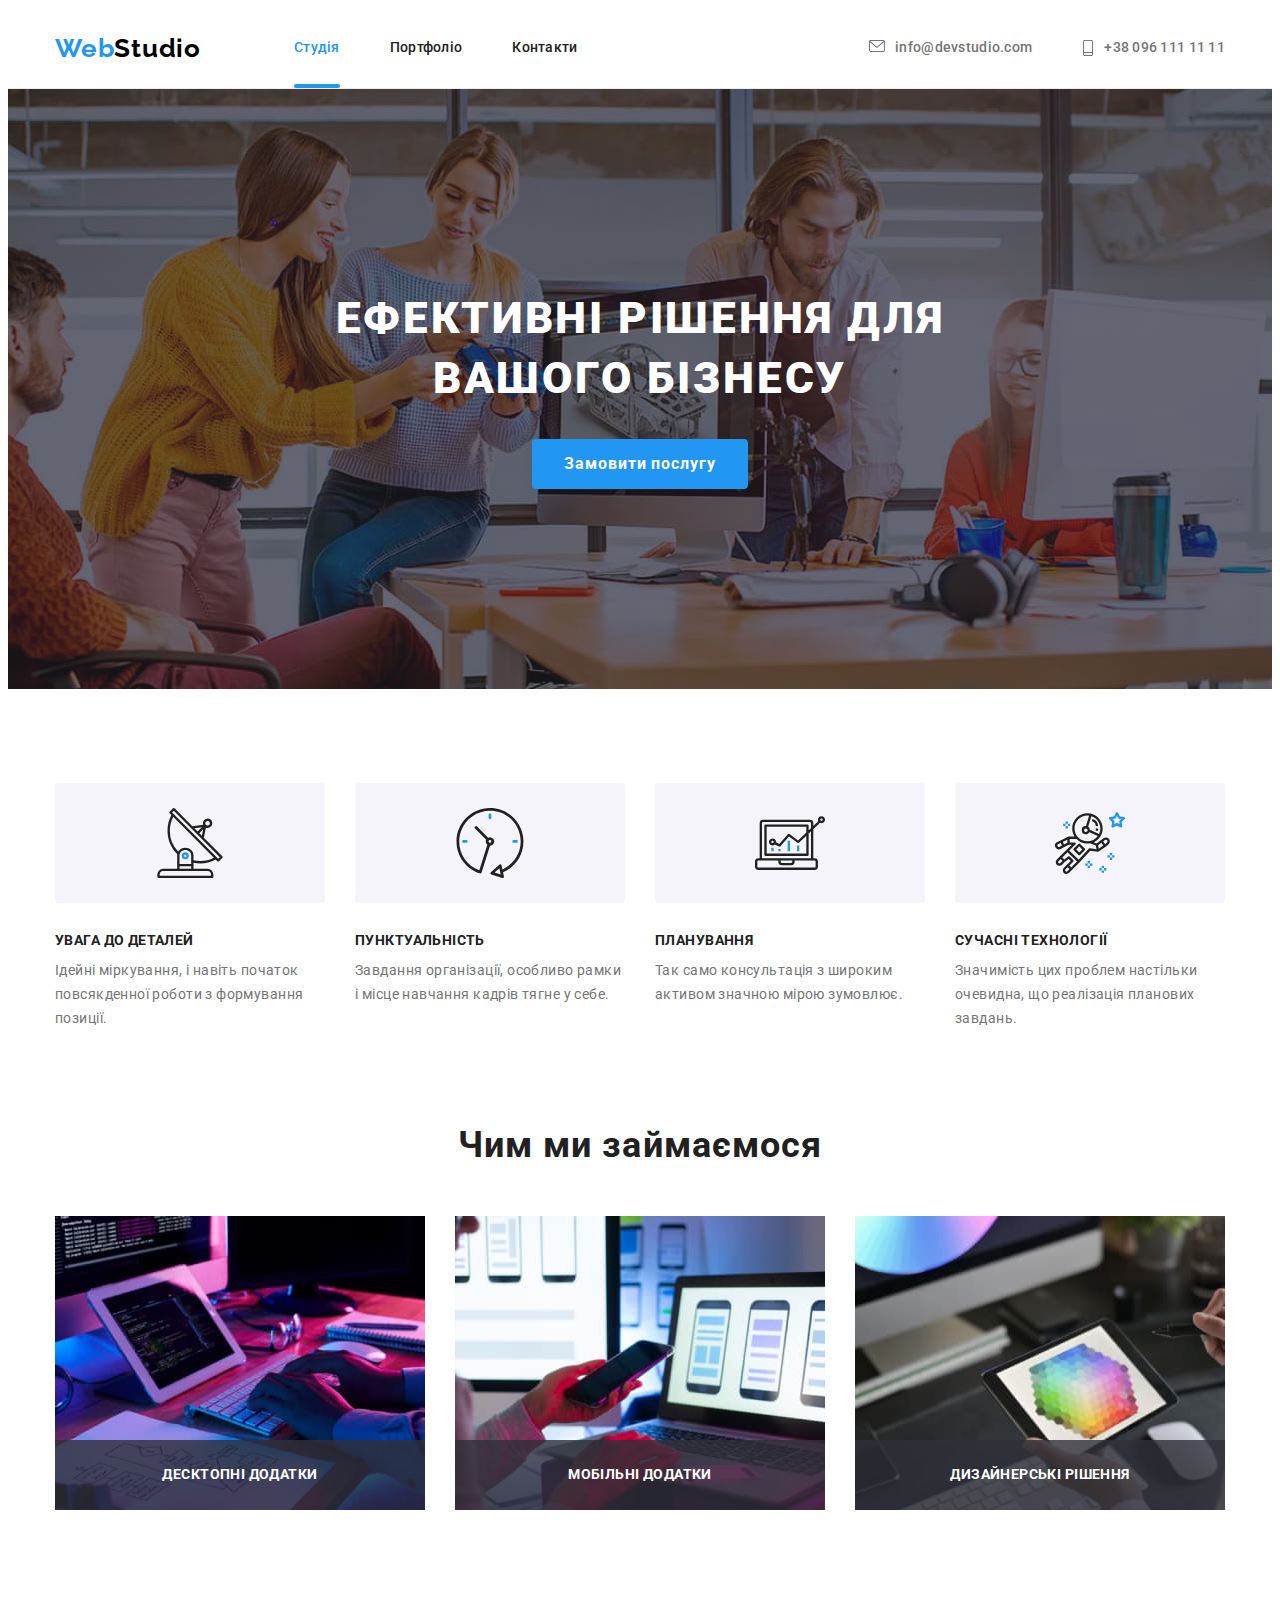
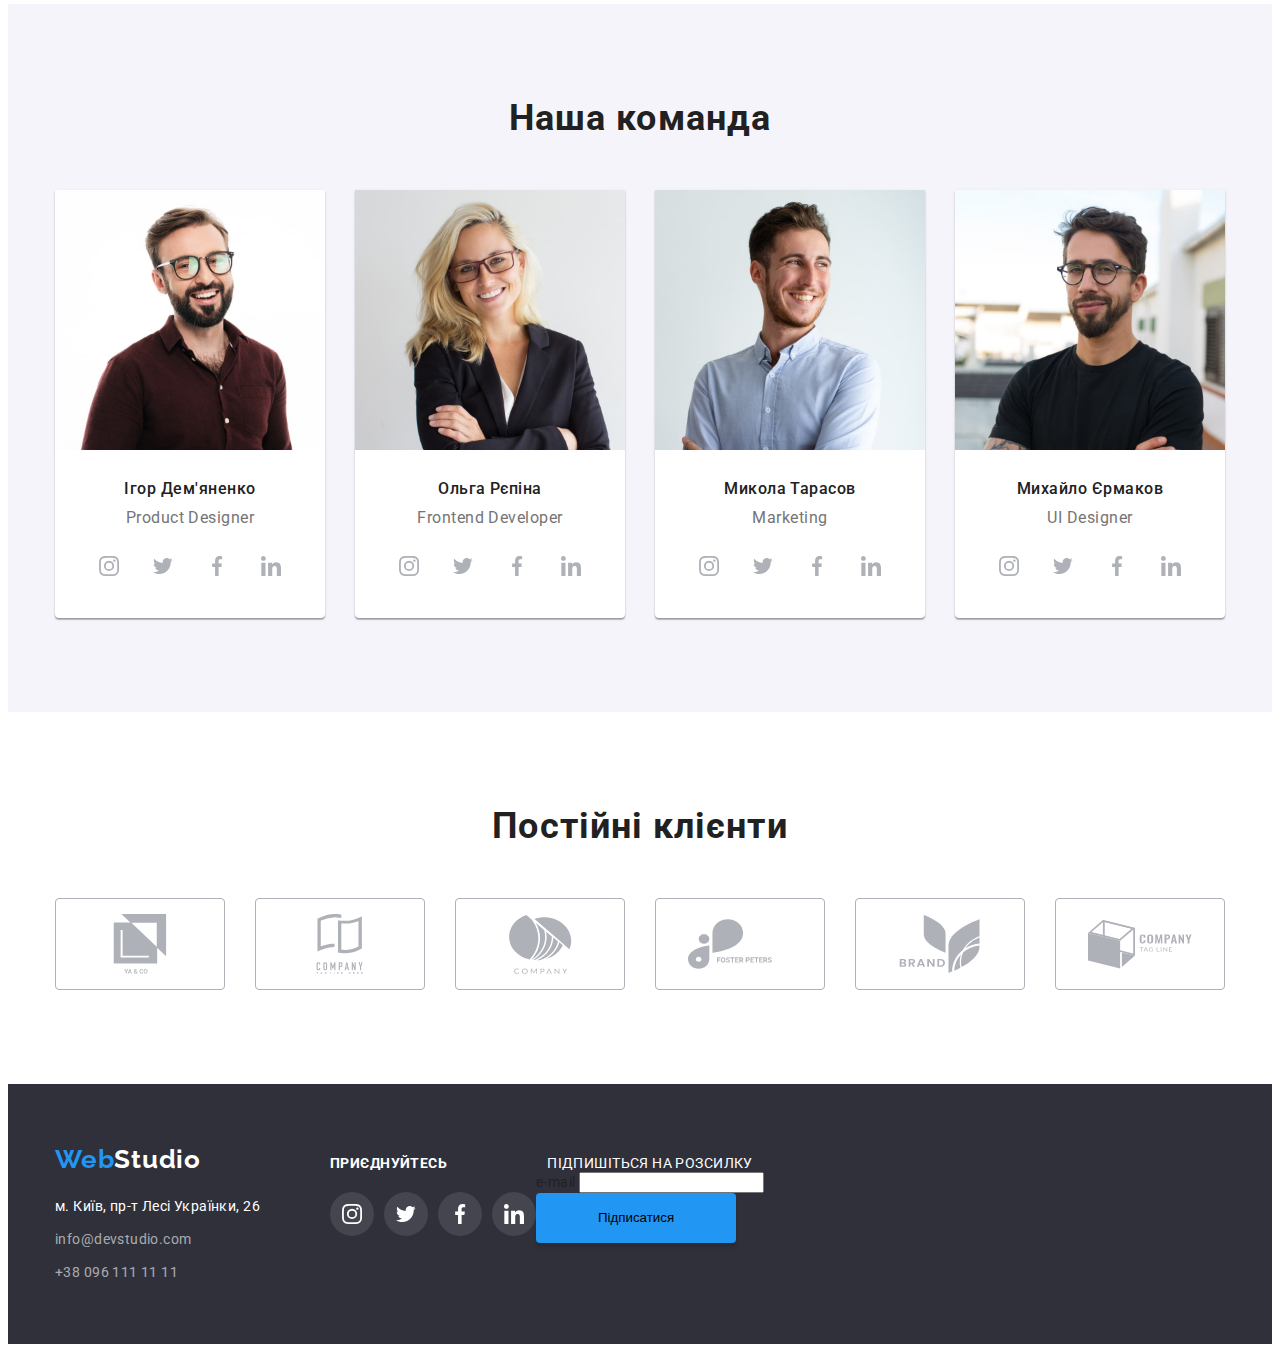
==== index.html @ 11699849 "hmw6" ====
<!DOCTYPE html>
<html lang="en">
  <head>
    <meta charset="UTF-8" />
    <meta http-equiv="X-UA-Compatible" content="IE=edge" />
    <meta name="viewport" content="width=device-width, initial-scale=1.0" />
    <link rel="preconnect" href="https://fonts.googleapis.com" />
    <link rel="preconnect" href="https://fonts.gstatic.com" crossorigin />
    <link
      href="https://fonts.googleapis.com/css2?family=Montserrat:wght@400;700&family=Raleway:wght@700&family=Roboto:wght@400;500;700;900&display=swap"
      rel="stylesheet"
    />
    <link
      rel="stylesheet"
      href="https://cdnjs.cloudflare.com/ajax/libs/modern-normalize/1.1.0/modern-normalize.min.css"
      integrity="sha512-wpPYUAdjBVSE4KJnH1VR1HeZfpl1ub8YT/NKx4PuQ5NmX2tKuGu6U/JRp5y+Y8XG2tV+wKQpNHVUX03MfMFn9Q=="
      crossorigin="anonymous"
      referrerpolicy="no-referrer"
    />
    <link rel="stylesheet" href="./css/styles.css" />
    <title>Document</title>
  </head>
  <body>
<section>
    <header class="title">
      <div class="container main-link">
        <a class="Studio-header link-decoration" href="index.html"
          ><span class="Web-header">Web</span>Studio</a
        >
        <nav class="navigation">
          <ul class="navigation-header list">
            <li class="navigation-item">
              <a href="./index.html" class="navigation-header-link link-decoration current"
                >Студія</a
              >
            </li>
            <li class="navigation-item">
              <a href="./portfolio.html" class="navigation-header-link link-decoration"
                >Портфоліо</a
              >
            </li>
            <li class="navigation-item">
              <a href="./index.html" class="navigation-header-link link-decoration">Контакти</a>
            </li>
          </ul>
        </nav>
         <ul class="contact list">
            <li class="navigation-item">
              <a class="contact-mail link-decoration" href="mailto:info@devstudio.com">
                <svg class="header-icon-letter" width="16px" height="12px">
                <use href="./images/symbol-defs.svg#icon-letterhover"></use>
              </svg>info@devstudio.com</a>
            </li>
            <li class="navigation-item">
              <a class="contact-tel link-decoration" href="tel:+380961111111">
                <svg class="header-icon-phone" width="12px" height="16px"> 
                <use href="./images/symbol-defs.svg#icon-phone"></use></svg>+38 096 111 11 11</a>
            </li>
          </ul>
      </div>
      </section>
    </header>
    <main>
      <section class="title-slogan">
        <div class="container">
          <h1 class="slogan-name">Ефективні рішення для вашого бізнесу</h1>
          <button data-modal-open class="button-order" type="button">Замовити послугу</button>
         <div class="backdrop is-hidden" data-modal>
        <div class="modal">
           <button data-modal-close class="close-modal"><svg class="close" width="30px" height="30px">
                <use href="./images/symbol-defss.svg#icon-close"></use>
        </svg>
        <form class="modal-table">
             <p class="modal-review">Залиште свої дані, ми вам передзвонимо</p>
             <div class="form-div">
            <label for="name" class="label-form">Ім'я
            <input class="input-form" type="text" name="name" id="name"  >
            <svg class="table-icon" width="18px" height="18px">
                <use href="./images/symbol-deffs.svg#icon-name"></use>
            </svg>
            </label>
            </div>
            <div class="form-div">
            <label  for="tel" class="label-form">Телефон
            <input class="input-form" type="tel" name="tel" id="tel">
            <svg class="table-icon" width="18px"  height="18px">
                <use href="./images/symbol-deffs.svg#icon-tel"></use>
            </svg>
            </label>
            </div>
            <div class="form-div">
            <label for="mail" class="label-form">Пошта
            <input  class="input-form" type="email" name="mail" id="mail">
            <svg class="table-icon" width="18px" height="18px">
                <use href="./images/symbol-deffs.svg#icon-mail"></use>
            </svg>
            </label>
            </div>
            <div class="form-div">
            <label  for="comment" class="label-form">Коментар
            <input class="input-form" type="text" name="comment" id="comment" placeholder="Введіть текст">
            </label>
            </div>
            <div class="form-checkbox">
            <label for="" class="label-checkbox">
            <input type="checkbox" class="input-checkbox" name="" value="">
            <svg class="icon-send">
                <use href="./images/symbol-deffs.svg#icon-send"></use>
            </svg>
            Погоджуюся з розсилкою та приймаю Умови договору</label>
        </div>
            <button class="button-send" type="submit">Відправити</button>
        </form>
    </button> 
        </div>
         </div>
        </div>
      </section>
      <section class="soft-skills section">
        <div class="container">
          <h2 class="visually-hidden">Портфоліо</h2>
          <ul class="soft-skills-list list">
            <li class="item">
              <div class="soft-skills-icons"><svg class="icon-skills" width="70px" height="70px">
                  <use href="./images/symbol-defs.svg#icon-sputnik-antena"></use>
                </svg></div>
              <h3 class="soft-skills-item">
                Увага до деталей</h3>
              <p class="soft-skills-discription">
                Ідейні міркування, і навіть початок повсякденної роботи з формування позиції.
              </p>
            </li>
            <li class="item">
              <div class="soft-skills-icons"><svg class="icon-skills" width="70px" height="70px"> 
                <use href="./images/symbol-defs.svg#icon-time"></use>
              </svg></div>
              <h3 class="soft-skills-item">
                Пунктуальність</h3>
              <p class="soft-skills-discription">
                Завдання організації, особливо рамки і місце навчання кадрів тягне у себе.
              </p>
            </li>
            <li class="item">
              <div class="soft-skills-icons"><svg class="icon-skills" width="70px" height="70px">
                <use href="./images/symbol-defs.svg#icon-computer"></use>
              </svg></div>
              <h3 class="soft-skills-item">
                Планування</h3>
              <p class="soft-skills-discription">
                Так само консультація з широким активом значною мірою зумовлює.
              </p>
            </li>
            <li class="item">
              <div class="soft-skills-icons"><svg class="icon-skills" width="70px" height="70px">
                <use href="./images/symbol-defs.svg#icon-astranaut"></use>
              </svg></div>
              <h3 class="soft-skills-item">
                Сучасні Технології</h3>
              <p class="soft-skills-discription">
                Значимість цих проблем настільки очевидна, що реалізація планових завдань.
              </p>
            </li>
          </ul>
        </div>
        </section>
        <section class="whatwedo section additional">
        <div class="container">
          <h2 class="image-job-title">Чим ми займаємося</h2>
          <ul class="image-list list">
            <li class="image-job"> 
                <div class="image-desktop">
              <img width="370" alt="Людина пише код" src="./images/imga.jpg" />
              <p class="desktop-app">Десктопні додатки</p>
              </div>  
            </li>
            <li class="image-job">
              <img width="370" alt="Людина вибирає інтерфейс" src="./images/imgb.jpg" />
              <p class="desktop-app">Мобільні додатки</p>
            </li>
            <li class="image-job">
              <img width="370" alt="Палітра на екрані девайсу" src="./images/imgc.jpg" />
              <p class="desktop-app">Дизайнерські рішення</p>
            </li>
          </ul>
          </div>
        
      </section>
      <section class="image-background section">
        <div class="container">
          <h2 class="image-team">Наша команда</h2>
          <ul class="image-team-list list">
            <li class="image-staff">
              <img width="270" alt="фото Ігор Дем'яненко" src="./images/imgd.jpg" />
              <div class="staff">
              <h3 class="image-team-name">Ігор Дем'яненко</h3>
              <p class="image-team-position">Product Designer</p>
              <ul class="staff-list">
              <li class="staff-item">
              <a href="" class="staff-link">
                <svg class="staff-icon" width="20px" height="20px" >
                <use href="./images/symbol-defs.svg#icon-instagram"></use> 
                </svg>
                </a>
              </li>
              <li class="staff-item">
              <a href="" class="staff-link">
                <svg class="staff-icon" width="20px" height="20px" >
                <use href="./images/symbol-defs.svg#icon-twitter"></use> 
                </svg>
                </a>
              </li>
              <li class="staff-item">
              <a href="" class="staff-link">
                <svg class="staff-icon" width="20px" height="20px" >
                <use href="./images/symbol-defs.svg#icon-facebook"></use> 
                </svg>
                </a>
              </li>
              <li class="staff-item">
              <a href="" class="staff-link">
                <svg class="staff-icon" width="20px" height="20px" >
                <use href="./images/symbol-defs.svg#icon-linkedin"></use> 
                </svg>
                </a>
              </li>
              </ul>
              </div>
            </li>
            <li class="image-staff">
              <img width="270" alt="фото Ольга Рєпіна" src="./images/imge.jpg" />
              <div class="staff">
              <h3 class="image-team-name">Ольга Рєпіна</h3>
              <p class="image-team-position">Frontend Developer</p>
              <ul class="staff-list">
              <li class="staff-item">
              <a href="" class="staff-link">
                <svg class="staff-icon" width="20px" height="20px" >
                <use href="./images/symbol-defs.svg#icon-instagram"></use> 
                </svg>
                </a>
              </li>
              <li class="staff-item">
              <a href="" class="staff-link">
                <svg class="staff-icon" width="20px" height="20px" >
                <use href="./images/symbol-defs.svg#icon-twitter"></use>
                </svg>
                </a>
                <li class="staff-item">
              <a href="" class="staff-link">
                <svg class="staff-icon" width="20px" height="20px" >
                <use href="./images/symbol-defs.svg#icon-facebook"></use> 
                <use href="./"></use>
                </svg>
                </a>
                <li class="staff-item">
              <a href="" class="staff-link">
                <svg class="staff-icon" width="20px" height="20px" >
                <use href="./images/symbol-defs.svg#icon-linkedin"></use>
                </svg>
                </a>
              </div>
            </li>
            <li class="image-staff">
              <img width="270" alt="фото Микола Тарасов" src="images/imgf.jpg" />
              <div class=" staff">
              <h3 class="image-team-name">Микола Тарасов</h3>
              <p class="image-team-position">Marketing</p>
              <ul class="staff-list">
              <li class="staff-item">
              <a href="" class="staff-link">
                <svg class="staff-icon" width="20px" height="20px" >
                <use href="./images/symbol-defs.svg#icon-instagram"></use>
                </svg>
                </a>
              </li>
              <li class="staff-item">
              <a href="" class="staff-link">
                <svg class="staff-icon" width="20px" height="20px" >
                <use href="./images/symbol-defs.svg#icon-twitter"></use>
                </svg>
                </a>
                <li class="staff-item">
              <a href="" class="staff-link">
                <svg class="staff-icon" width="20px" height="20px" >
                <use href="./images/symbol-defs.svg#icon-facebook"></use> 
                </svg>
                </a>
                <li class="staff-item">
              <a href="" class="staff-link">
                <svg class="staff-icon" width="20px" height="20px" >
                <use href="./images/symbol-defs.svg#icon-linkedin"></use> 
                </svg>
                </a>
              </div>
            </li>
            <li class="image-staff">
              <img width="270" alt="фото Михайло Єрмаков" src="images/imgg.jpg" />
              <div class="staff">
              <h3 class="image-team-name">Михайло Єрмаков </h3>
              <p class="image-team-position">UI Designer</p>
              <ul class="staff-list">
              <li class="staff-item">
              <a href="" class="staff-link">
                <svg class="staff-icon" width="20px" height="20px"  >
                <use href="./images/symbol-defs.svg#icon-instagram"></use> 
                </svg>
                </a>
              </li>
              <li class="staff-item">
              <a href="" class="staff-link">
                <svg class="staff-icon" width="20px" height="20px" >
                <use href="./images/symbol-defs.svg#icon-twitter"></use>                 
                </svg>
                </a>
              </li>
              <li class="staff-item">
              <a href="" class="staff-link">
                <svg class="staff-icon" width="20px" height="20px" >
                <use href="./images/symbol-defs.svg#icon-facebook"></use>                
                </svg>
                </a>
              </li>
              <li class="staff-item">
              <a href="" class="staff-link">
                <svg class="staff-icon" width="20px" height="20px" >      
                <use href="./images/symbol-defs.svg#icon-linkedin"></use> 
                </svg>
                </a>
              </li>
              </div>
            </li>
          </ul>
        </div>
        </section>
        <section class="section">
        <div class="container">
          <h2 class="regular-customers">Постійні клієнти</h2>
          <ul class="clients">
            <li class="icon-clients">
              <a href="#" class="icon-ref link-decoration">
             <svg class="icon-client" width="106px" height="60px">
              <use href="./images/symbol-defs.svg#icon-yaco"></use>
             </svg>
             </a>
            </li>
            <li class="icon-clients">
              <a href="#" class="icon-ref link-decoration">
             <svg class="icon-client" width="106px" height="60px">
              <use href="./images/symbol-defs.svg#icon-companytaglinehere"></use>
             </svg>
             </a>
            </li>
            <li class="icon-clients">
             <a href="#" class="icon-ref link-decoration">
              <svg class="icon-client" width="106px" height="60px">
              <use href="./images/symbol-defs.svg#icon-company"></use>
             </svg>
             </a>
            </li>
            <li class="icon-clients">
              <a href="#" class="icon-ref link-decoration">
             <svg class="icon-client" width="106px" height="60px">
              <use href="./images/symbol-defs.svg#icon-fosterpeters"></use>
             </svg>
             </a>
            </li>
            <li class="icon-clients">
              <a href="#" class="icon-ref link-decoration">
             <svg class="icon-client" width="106px" height="60px">
              <use href="./images/symbol-defs.svg#icon-brand"></use>
             </svg>
             </a>
            </li>
            <li class="icon-clients">
              <a href="#" class="icon-ref link-decoration">
             <svg class="icon-client" width="106px" height="60px">
              <use href="./images/symbol-defs.svg#icon-companytagline"></use>
             </svg>
             </a>
            </li>
          </ul>
        </div>
      </section>
    </main>
    <footer class="site-footer">
      <div class="container footer">
      <div class="footer-web">
        <a class="Studio link-decoration" href="index.html"
          ><span class="Web link-decoration">Web</span>Studio</a>
        <address class="address">
          <ul class="contact-information list">
            <li class="address-link">
              <a
                class="google-map link-decoration"
                href="https://goo.gl/maps/xMRnPwp1A4SYm6yV7"
                target="_blank"
                rel="noreferrer noopener">
                м. Київ, пр-т Лесі Українки, 26</a>
            </li>
            <li class="address-link">
              <a class="contact-email link-decoration" href="mailto:info@devstudio.com"
                >info@devstudio.com</a>
            </li>
            <li class="address-link">
              <a class="contact-phone link-decoration" href="tel:+380961111111"
                >+38 096 111 11 11</a>
            </li>
          </ul>
      </div>
      <div class="footer-social-network">
        <h2 class="footer-social-network-title ">Приєднуйтесь</h2>
        <ul class="footer-social-list  ">
        <li class="footer-social-item">
        <a  href="" class="footer-social-link" >
      <svg class="footer-social-icon" width="20px" height="20px">
        <use href="./images/symbol-defs.svg#icon-instagram"></use>
      </svg>
        </a>
        </li>
        <li class="footer-social-item">
        <a href="#" class="footer-social-link" >
      <svg class="footer-social-icon" width="20px" height="20px">
        <use href="./images/symbol-defs.svg#icon-twitter"></use>
      </svg>
        </a>
        </li>
        <li class="footer-social-item">
        <a href="#" class="footer-social-link" >
      <svg class="footer-social-icon" width="20px" height="20px">
        <use href="./images/symbol-defs.svg#icon-facebook"></use>
      </svg>
        </a>
        </li>
        <li class="footer-social-item">
        <a href="#" class="footer-social-link" >
      <svg class="footer-social-icon" width="20px" height="20px">
        <use href="./images/symbol-defs.svg#icon-linkedin"></use>
      </svg>
        </a>
        </li>
        </ul>
      </h2>
      </div>
      <div class="footer-news-letter">
        <p class="footer-news-title">Підпишіться на розсилку</p>
        <form class="footer-mail">
            <label  for="e-mail">e-mail</label>
            <input  type="mail" name="e-mail" id="e-mail">
            <button class="button-sign" type="submit">Підписатися</button>
        </form>
      </div>
      </div>
      </address>
    </footer>
    
     <script src="./js/modal.js"></script>
  </body>
</html>
---- css/styles.css ----
:root {
  --top-line-color: #ffffff; /*цвет основного фона*/
  --blue-color: #2196f3; /*цвет на сайте,кнопка,ссылка*/
  --grey-color: #2f303a; /*цвет фона темно-серый*/
  --main-text-color: #757575; /*цвет шрифта серый*/
  --dark-grey-color: #212121; /*цвет шрифта черный-заголовок,описание*/
  --studio-top-color: #000000; /*цвет текста*/
  --mud-white-color: #f5f4fa; /*image background*/
  --dark-white-color: #f5f5f5; /*body background*/
  --mail-color: rgba(255, 255, 255, 0.6); /* цвет tel,mail*/
  --button-color: #188ce8; /*кнопка,цвет*/
  --timing-function: 250ms cubic-bezier(0.4, 0, 0.2, 1);
}

body {
  font-family: 'Roboto', sans-serif;
  background-color: var(--top-line-color);
  color: var(--dark-grey-color);
  font-size: 14px;
  letter-spacing: 0.03em;
}
p,
h1,
h2,
h3,
h4,
h5,
h6 {
  margin: 0;
}
img {
  max-width: 100%;
  height: auto;
  display: block;
}
address {
  font-style: normal;
}
ul {
  margin: 0;
  padding-left: 0;
  list-style: none;
}
button {
  cursor: pointer;
  border: none;
  border-radius: 4px;
  display: block;
}
.container {
  width: 1200px;
  margin: 0 auto;
  padding: 0 15px;
}
.html {
  box-sizing: border-box;
}
*,
*::before,
*::after {
  box-sizing: border-box;
}
.image-border {
  border: 1px solid #eeeeee;
  border-top: none;
  padding: 20px 24px;
}
.visually-hidden {
  position: absolute;
  width: 1px;
  height: 1px;
  margin: -1px;
  border: 0;
  padding: 0;
  white-space: nowrap;
  clip-path: inset(100%);
  clip: rect(0 0 0 0);
  overflow: hidden;
}

.list {
  list-style: none;
  padding-left: 0;
  margin: 0;
}
.link-decoration {
  text-decoration: none;
}
.section {
  padding-top: 94px;
  padding-bottom: 94px;
}
.title {
  border-bottom: 1px solid #ececec;
}
.main-link {
  display: flex;
  align-items: center;
}
.navigation {
  display: flex;
  margin-left: 93px;
  align-items: center;
}
.navigation-header {
  font-weight: 500;
  font-size: 14px;
  line-height: 1.14;
  letter-spacing: 0.02em;
  display: flex;
}

.navigation-item {
  display: flex;
  align-content: center;
}
.navigation-header .navigation-item {
  margin-right: 50px;
}
.navigation-item:last-child {
  margin-right: 0;
}
.contact {
  display: flex;
  margin-left: auto;
  margin-right: 0;
  align-items: center;
}
.contact-tel {
  display: flex;
  align-items: center;
  color: var(--main-text-color);
}
.header-icon-phone {
  fill: currentColor;
  margin-right: 10px;
  align-self: center;
}
.header-icon-letter {
  fill: currentColor;
  margin-right: 10px;
  align-items: center;
}
.contact-mail:hover,
.contact-mail:focus {
  color: var(--blue-color);
}

.contact .navigation-item + .navigation-item {
  margin-left: 50px;
}
.contact-item {
  padding-top: 32px;
  padding-bottom: 32px;
  display: block;
}

.Web-header {
  font-family: 'Raleway';
  font-weight: 700;
  font-size: 26px;
  line-height: 1.19;
  /* identical to box height */
  letter-spacing: 0.03em;
  color: var(--blue-color);
  display: flex;
  display: inline-block;
}
.Studio-header {
  font-family: 'Raleway';
  font-weight: 700;
  font-size: 26px;
  line-height: 1.19;
  /* identical to box height */
  letter-spacing: 0.03em;
  color: var(--studio-top-color);
  display: flex;
  display: inline-block;
}

.navigation-header-link {
  font-weight: 500;

  font-size: 14px;
  line-height: 1.14;
  letter-spacing: 0.02em;
  color: var(--dark-grey-color);
  position: relative;
  padding: 32px 0;
  transition: color var(--timing-function);
}
.current::after {
  content: '';
  position: absolute;
  left: 0;
  bottom: 0;
  border-radius: 2px;
  width: 100%;
  height: 4px;
  background-color: var(--blue-color);
}

.contact-mail {
  font-weight: 500;
  font-size: 14px;
  line-height: 1.14;
  letter-spacing: 0.02em;
  color: var(--main-text-color);
  transition: color var(--timing-function);
}
.navigation-header-link:hover,
.navigation-header-link:focus {
  color: var(--blue-color);
}
.current {
  color: var(--blue-color);
  position: relative;
}

.contact-tel {
  font-weight: 500;
  font-size: 14px;
  line-height: 1.14;
  letter-spacing: 0.02em;
  color: var(--main-text-color);
  transition: color var(--timing-function);
}
.contact-tel:hover,
.contact-tel:focus {
  color: var(--blue-color);
}
.button-list {
  display: flex;
  margin-bottom: 50px;
  justify-content: center;
  column-gap: 8px;
}

.btn {
  font-family: inherit;
  font-weight: 500;
  font-size: 16px;
  line-height: 1.62;
  /* identical to box height, or 162% */
  text-align: center;
  letter-spacing: 0.03em;
  color: var(--dark-grey-color);
  background-color: var(--mud-white-color);
  padding: 6px 22px;
  display: block;
  border: none;
  border-radius: 4px;
  transition: color var(--timing-function), background-color var(--timing-function),
    box-shadow var(--timing-function);
}

.btn:hover,
.btn:focus {
  color: var(--top-line-color);
  background-color: var(--blue-color);
  box-shadow: 0px 3px 1px rgba(0, 0, 0, 0.1), 0px 1px 2px rgba(0, 0, 0, 0.08),
    0px 2px 2px rgba(0, 0, 0, 0.12);
  border-radius: 4px;
  cursor: pointer;
}

.slogan-name {
  font-weight: 900;
  font-size: 44px;
  line-height: 1.36;
  /* or 136% */
  letter-spacing: 0.06em;
  text-transform: uppercase;
  color: var(--top-line-color);
}
.slogan-name {
  width: 696px;
  margin-bottom: 30px;
  margin-left: auto;
  margin-right: auto;
  text-align: center;
}
.title-slogan {
  background: var(--grey-color);
  padding-bottom: 200px;
  padding-top: 200px;
}
.title-slogan {
  background-image: linear-gradient(to right, rgba(47, 48, 58, 0.4), rgba(47, 48, 58, 0.4)),
    url('../images/img-staff.jpg');
  background-position: center;
  background-repeat: no-repeat;
  background-size: cover;
  max-width: 1600px;
  height: 600px;
  margin: 0 auto;
}

.button-order {
  font-family: inherit;
  font-weight: 700;
  font-size: 16px;
  line-height: 1.88;
  /* identical to box height, or 188% */
  letter-spacing: 0.06em;
  border-radius: 4px;
  cursor: pointer;
  color: var(--top-line-color);
  background: var(--blue-color);
  display: block;
  margin: 0 auto;
  border: none;
  padding: 10px 32px;
}
.button-order:hover,
.button-order:focus {
  color: var(--top-line-color);
  background-color: var(--button-color);
  transition: var(--timing-function);
}
.backdrop {
  position: fixed;
  top: 0;
  left: 0;
  width: 100%;
  height: 100%;
  background-color: rgba(0, 0, 0, 0.2);
  opacity: 1;
  visibility: visible;
  transition: opacity var(--timing-function), visibility var(--timing-function);
}
.backdrop.is-hidden {
  opacity: 0;
  pointer-events: none;
  visibility: hidden;
}

.modal {
  position: absolute;
  top: 50%;
  left: 50%;
  transform: translate(-50%, -50%) scale(1);
  min-width: 528px;
  min-height: 581px;
  transition: transform var(--timing-function);
  background-color: var(--top-line-color);
}
.backdrop.is-hidden .modal {
  transform: translate(-50%, -50%) scale(0);
}
.modal-table {
    width: 448px;
    outline: 2px solid tomato;
    padding: 40px;
    margin-left: auto;
    margin-right: auto;
}
.form-div {
    position: relative;
    outline: 2px solid var(--blue-color);
    display: flex;
    flex-direction: column;
}
.input-form {
    margin: 0;
    
}
.table-icon {
    position: absolute;
    top: 50%;
    left: 12px;
}

.close-modal {
  position: absolute;
  top: 8px;
  right: 8px;
  background-color: #ffffff;
  border: none;
}

.modal-review {
  display: flex;
  padding: 40px;
  width: 448px;
  font-size: 20px;
  line-height: 1.15;
  text-align: center;
  letter-spacing: 0.03em;
  color: var(--studio-top-color);
}

.soft-skills-list {
  display: flex;
  padding: 0;
  list-style: none;
}

.soft-skills-item {
  font-weight: 700;
  font-size: 14px;
  line-height: 1.14;
  letter-spacing: 0.03em;
  text-transform: uppercase;
  color: var(--dark-grey-color);
  width: 270px;
}
.soft-skills-icons {
  display: flex;
  justify-content: center;
  align-items: center;
  background-color: #f5f4fa;
  border-radius: 4px;
  width: 270px;
  height: 120px;
  margin-bottom: 30px;
}
.soft-skills-discription {
  font-weight: 400;
  font-size: 14px;
  line-height: 1.71;
  /* or 171% */
  letter-spacing: 0.03em;
  color: var(--main-text-color);
  width: 270px;
}
.soft-skills-list {
  margin-bottom: 0;
  gap: 30px;
}

.soft-skills-item {
  margin-bottom: 10px;
}
.additional {
  padding-top: 0;
}

.image-job-title {
  text-align: center;
  margin-bottom: 50px;
}
.image-list {
  display: flex;
  gap: 30px;
}

.image-team {
  text-align: center;
  margin-bottom: 50px;
}
.image-team-list {
  display: flex;
  gap: 30px;
}
.image-job {
  content: '';
  position: relative;
}
.desktop-app {
  position: absolute;
  bottom: 0;
  width: 100%;
  height: 70px;
  font-weight: 700;
  line-height: 1.14;
  text-transform: uppercase;
  background-color: rgba(47, 48, 58, 0.8);
  color: #ffffff;
  display: flex;
  justify-content: center;
  align-items: center;
}
.image-staff {
  background: #ffffff;
  box-shadow: 0px 1px 3px rgba(0, 0, 0, 0.12), 0px 1px 1px rgba(0, 0, 0, 0.14),
    0px 2px 1px rgba(0, 0, 0, 0.2);
  border-radius: 0px 0px 4px 4px;
}
.image-job-title,
.image-team {
  font-weight: 700;
  font-size: 36px;
  line-height: 1.16;
  letter-spacing: 0.03em;
  color: var(--dark-grey-color);
}
.image-background {
  background-color: var(--mud-white-color);
}
.staff {
  padding-top: 30px;
  padding-bottom: 30px;
}
.image-team-name {
  font-weight: 500;
  font-size: 16px;
  line-height: 1.18;
  /* identical to box height */
  letter-spacing: 0.03em;
  color: var(--dark-grey-color);
  display: block;
  text-align: center;
  margin-bottom: 10px;
}

.image-team-position {
  font-size: 16px;
  line-height: 1.18;
  /* identical to box height */
  letter-spacing: 0.03em;
  color: var(--main-text-color);
  display: block;
  text-align: center;
}
.images {
  display: flex;
  flex-wrap: wrap;
  gap: 30px;
}
.cards {
  display: block;
  transition: box-shadow var(--timing-function);
}
.cards:focus .work-text {
  transform: translateY(0);
}
.cards:hover,
.cards:focus {
  box-shadow: 0px 1px 1px rgba(0, 0, 0, 0.12), 0px 4px 4px rgba(0, 0, 0, 0.06),
    1px 4px 6px rgba(0, 0, 0, 0.16);
}
.cards:hover .image-overlay::before,
.cards:focus .image-overlay::before {
  transform: translateY(0);
}
.cards .image-overlay::before {
  transition: transform var(--timing-function);
}
.images-item {
  width: 370px;
}

.image-overlay::before {
  transition: opacity var(--timing-function);
}

.image-overlay {
  position: relative;
  overflow: hidden;
}
.image-overlay::before {
  content: '';
  display: inline-block;
  position: absolute;
  width: 100%;
  height: 100%;
  opacity: 0.9;
  background-color: var(--blue-color);
  transform: translateY(100%);
  transition: transform var(--timing-function);
}
.work-text {
  position: absolute;
  bottom: 0;
  left: 0;
  width: 100%;
  height: 100%;
  transform: translateY(100%);
  transition: transform var(--timing-function), opacity var(--timing-function);
}

.overlay-text {
  padding: 64px 24px;
  font-size: 18px;
  line-height: 1.56;
  /* or 156% */
  letter-spacing: 0.03em;
  color: #ffffff;
  opacity: 1;
}

.image-overlay:hover .work-text {
  transform: translateY(0);
}
.image-name {
  font-weight: 700;
  font-size: 18px;
  line-height: 2;
  /* identical to box height, or 200% */
  letter-spacing: 0.06em;
  color: var(--dark-grey-color);
  margin-bottom: 0;
}
.image-name-discription {
  font-weight: 400;
  font-size: 16px;
  line-height: 1.88;
  /* identical to box height, or 188% */
  letter-spacing: 0.03em;
  color: var(--main-text-color);
  display: block;
  margin-top: 4px;
}
.staff-list {
  display: flex;
  gap: 10px;
  justify-content: center;
  margin-top: 16px;
}
.staff-link {
  display: flex;
  align-items: center;
  justify-content: center;
  width: 44px;
  height: 44px;
  border-radius: 50%;
  background-color: var(--top-line-color);
  color: #afb1b8;
  transition: background-color var(--timing-function), var(--timing-function);
}

.staff-link:hover,
.staff-link:focus {
  background-color: var(--blue-color);
  color: var(--top-line-color);
}
.staff-icon:hover {
  fill: var(--top-line-color);
  cursor: pointer;
}

.staff-icon {
  fill: currentColor;
  transition: fill var(--timing-function);
}

.regular-customers {
  font-weight: 700;
  font-size: 36px;
  line-height: 1.16;
  text-align: center;
  letter-spacing: 0.03em;
  margin-bottom: 50px;
  color: var(--dark-grey-color);
}
.clients {
  display: flex;
  justify-content: center;
  gap: 30px;
}
.icon-ref {
  display: flex;
  align-items: center;
  justify-content: center;
  border-radius: 4px;
  width: 170px;
  height: 92px;
  border: 1px solid #afb1b8;
  padding: 16px 32px;
  color: #afb1b8;
  transition: color var(--timing-function), border var(--timing-function);
}
.icon-client {
  fill: currentColor;
}

.icon-ref:hover,
.icon-ref:focus {
  color: var(--blue-color);
  border: 1px solid var(--blue-color);
  cursor: pointer;
}

.site-footer {
  display: flex;
  background: var(--grey-color);
  padding-top: 60px;
  padding-bottom: 60px;
}

.Web {
  font-family: 'Raleway';
  font-weight: 700;
  font-size: 26px;
  line-height: 1.19;
  /* identical to box height */
  letter-spacing: 0.03em;
  color: var(--blue-color);
}
.Studio {
  font-family: 'Raleway';
  font-weight: 700;
  font-size: 26px;
  line-height: 1.19;
  /* identical to box height */
  letter-spacing: 0.03em;
  color: var(--top-line-color);
}
.google-map:hover,
.google-map:focus {
  color: var(--blue-color);
}
.google-map {
  font-style: normal;
  font-size: 14px;
  line-height: 1.71;
  /* or 171% */
  letter-spacing: 0.03em;
  color: var(--top-line-color);
  display: block;
  margin-bottom: 9px;
  transition: color var(--timing-function);
}

.contact-email {
  font-style: normal;
  font-size: 14px;
  line-height: 1.71;
  /* or 171% */
  letter-spacing: 0.03em;
  color: var(--mail-color);
  display: block;
  margin-bottom: 9px;
  transition: color var(--timing-function);
}
.contact-email:hover,
.contact-email:focus {
  color: var(--blue-color);
}
.contact-phone {
  font-style: normal;
  font-size: 14px;
  line-height: 1.71;
  /* or 171% */
  letter-spacing: 0.03em;
  color: var(--mail-color);
  transition: color var(--timing-function);
}
.contact-phone:hover,
.contact-phone:focus {
  color: var(--blue-color);
}
.address-link:not(:last-child) {
  margin-bottom: 9px;
}
.address {
  margin-top: 20px;
}

.footer-social-network {
  margin-left: 70px;
}
.footer-social-network-title {
  font-weight: 700;
  font-size: 14px;
  line-height: 1.14;
  letter-spacing: 0.03em;
  text-transform: uppercase;
  margin-top: 0px;
  color: var(--top-line-color);
}

.footer-social-list {
  display: flex;
  margin-top: 20px;
  gap: 10px;
}
.footer-social-link {
  width: 44px;
  height: 44px;
  border-radius: 50%;
  background-color: rgba(255, 255, 255, 0.1);
  display: flex;
  align-items: center;
  justify-content: center;
  transition: background-color var(--timing-function);
}
.footer-social-icon {
  fill: var(--top-line-color);
}
.footer-social-link:hover,
.footer-social-link:focus {
  background-color: var(--blue-color);
  cursor: pointer;
  border-radius: 50%;
}
.footer {
  display: flex;
  align-items: baseline;
}
.footer-news-title {
  margin: auto;
  text-align: center;
  text-transform: uppercase;
  width: 207px;
  height: 16px;
  font-size: 14px;
  line-height: 1.14;
  color: var(--top-line-color);
}
.button-sign {
  width: 200px;
  height: 50px;
  background-color: var(--blue-color);
  box-shadow: 0px 4px 4px rgba(0, 0, 0, 0.15);
  border-radius: 4px;
}
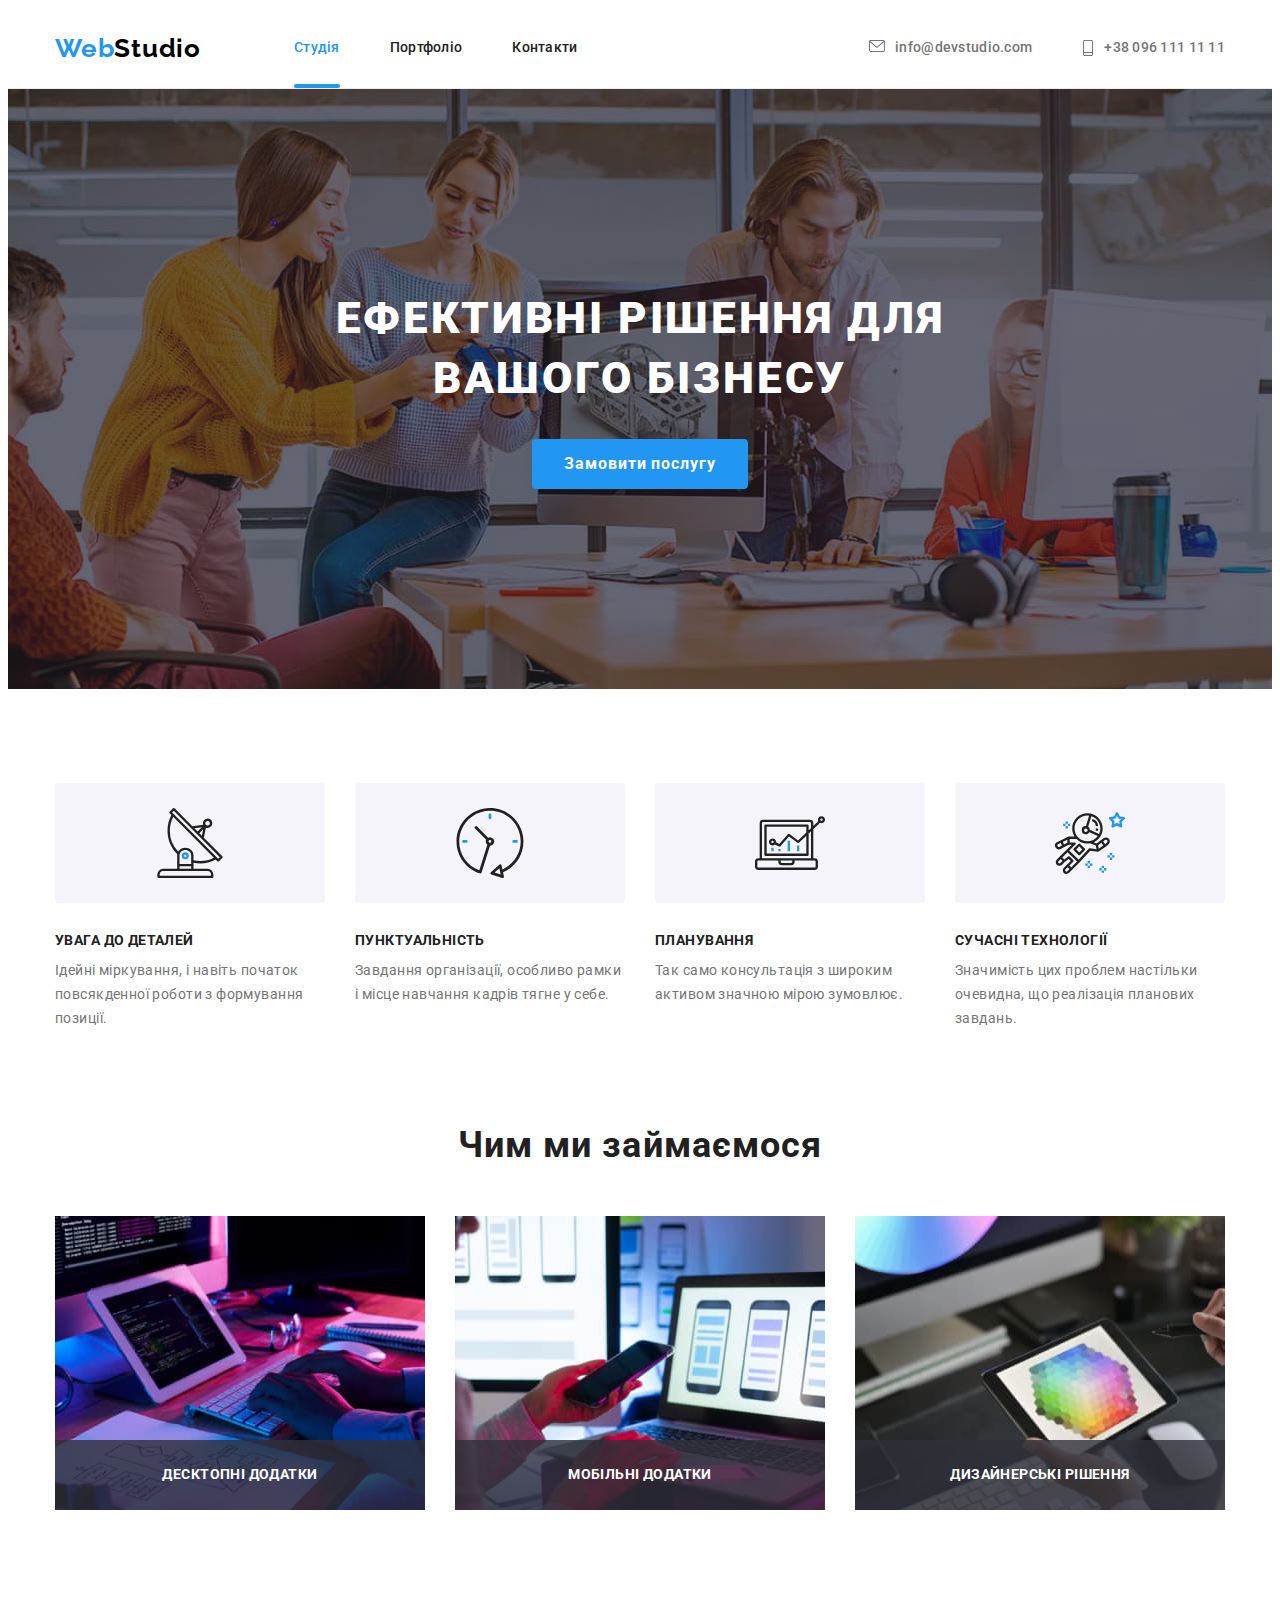
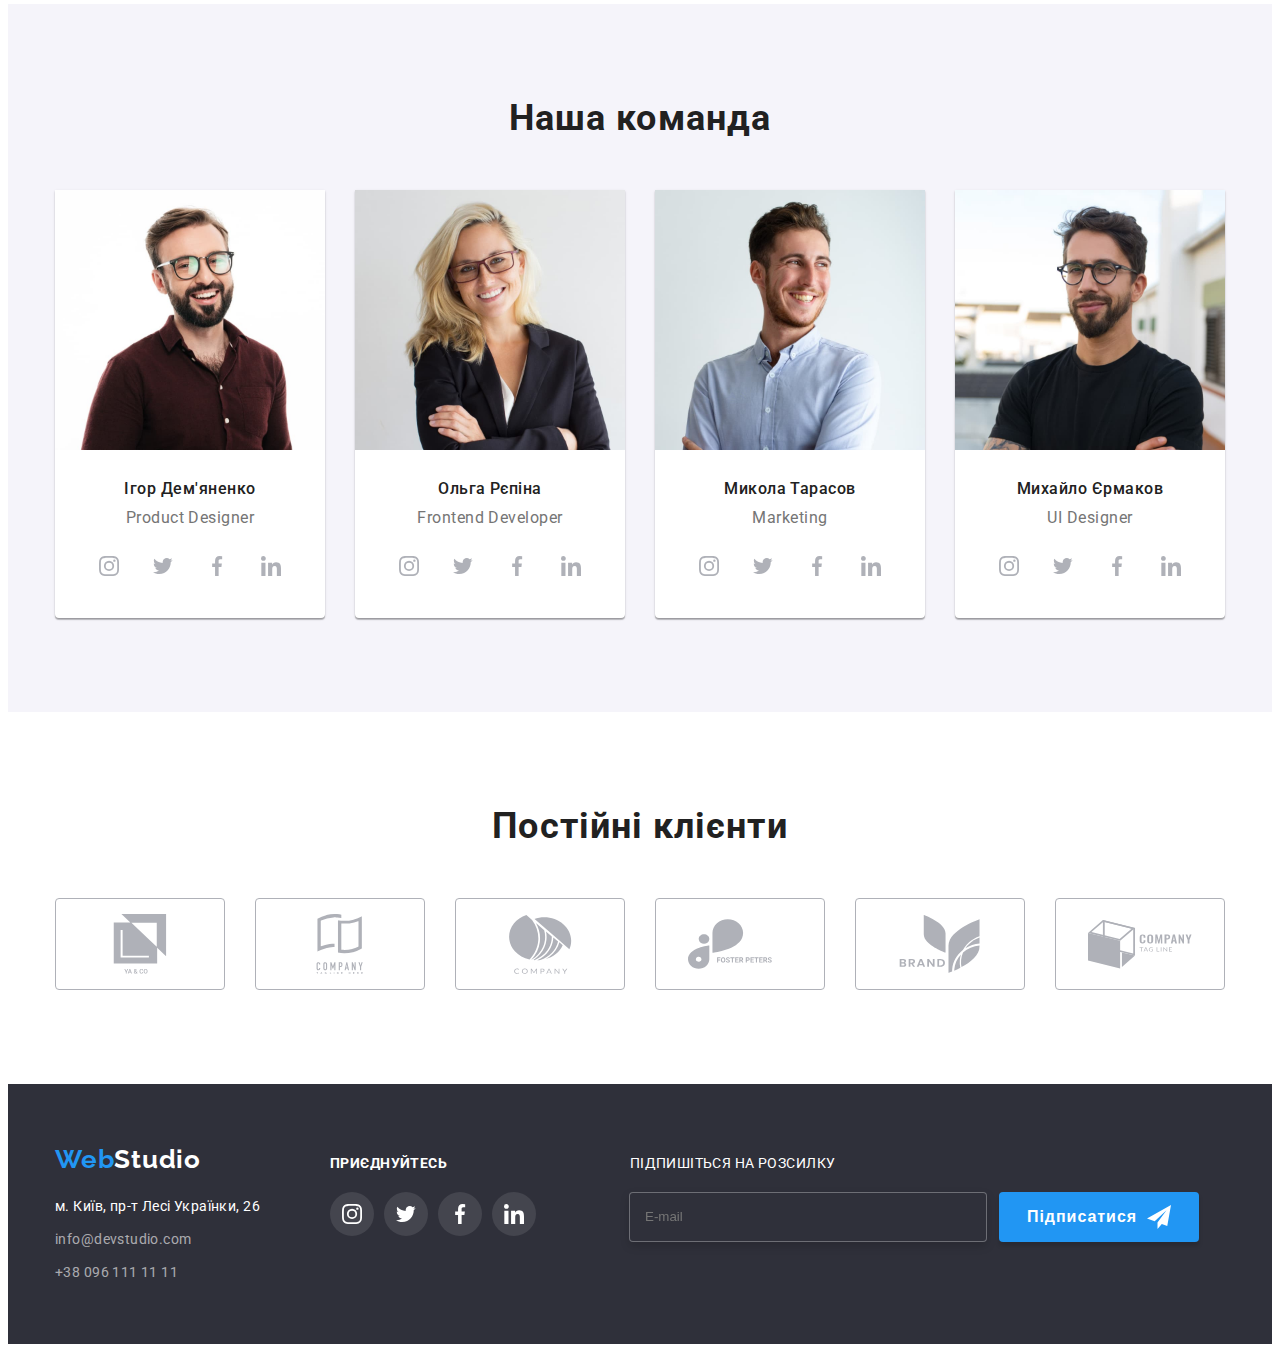
==== commit 3a296877: "hwork6" ====
--- a/index.html
+++ b/index.html
@@ -74,39 +74,44 @@
              <p class="modal-review">Залиште свої дані, ми вам передзвонимо</p>
              <div class="form-div">
             <label for="name" class="label-form">Ім'я
+            <div class="form-icon"> 
             <input class="input-form" type="text" name="name" id="name"  >
             <svg class="table-icon" width="18px" height="18px">
                 <use href="./images/symbol-deffs.svg#icon-name"></use>
             </svg>
+        </div>
             </label>
             </div>
             <div class="form-div">
             <label  for="tel" class="label-form">Телефон
+                <div class="form-icon">
             <input class="input-form" type="tel" name="tel" id="tel">
+            
             <svg class="table-icon" width="18px"  height="18px">
                 <use href="./images/symbol-deffs.svg#icon-tel"></use>
             </svg>
+        </div>
             </label>
             </div>
             <div class="form-div">
             <label for="mail" class="label-form">Пошта
+                <div class="form-icon">
             <input  class="input-form" type="email" name="mail" id="mail">
             <svg class="table-icon" width="18px" height="18px">
                 <use href="./images/symbol-deffs.svg#icon-mail"></use>
             </svg>
+        </div>
             </label>
             </div>
             <div class="form-div">
             <label  for="comment" class="label-form">Коментар
-            <input class="input-form" type="text" name="comment" id="comment" placeholder="Введіть текст">
+            <input class="input-form" name="comment" id="comment" placeholder="Введіть текст">
             </label>
             </div>
             <div class="form-checkbox">
-            <label for="" class="label-checkbox">
-            <input type="checkbox" class="input-checkbox" name="" value="">
-            <svg class="icon-send">
-                <use href="./images/symbol-deffs.svg#icon-send"></use>
-            </svg>
+            <label  class="label-checkbox">
+            <input type="checkbox" class="input-checkbox" name="" value="Погоджуюся з розсилкою та приймаю Умови договору">
+            
             Погоджуюся з розсилкою та приймаю Умови договору</label>
         </div>
             <button class="button-send" type="submit">Відправити</button>
@@ -408,8 +413,8 @@
           </ul>
       </div>
       <div class="footer-social-network">
-        <h2 class="footer-social-network-title ">Приєднуйтесь</h2>
-        <ul class="footer-social-list  ">
+        <h2 class="footer-social-network-title">Приєднуйтесь</h2>
+        <ul class="footer-social-list">
         <li class="footer-social-item">
         <a  href="" class="footer-social-link" >
       <svg class="footer-social-icon" width="20px" height="20px">
@@ -444,9 +449,15 @@
       <div class="footer-news-letter">
         <p class="footer-news-title">Підпишіться на розсилку</p>
         <form class="footer-mail">
-            <label  for="e-mail">e-mail</label>
-            <input  type="mail" name="e-mail" id="e-mail">
-            <button class="button-sign" type="submit">Підписатися</button>
+            <label  for="e-mail"></label>
+            <p class="text-e-mail">
+            <input  type="mail" name="e-mail" id="e-mail" placeholder="E-mail">
+            </p>
+            <button class="button-sign" type="submit"><span class="text-sign">Підписатися</span> 
+                <svg class="footer-icon" width="24" height="24">
+                    <use href="./images/symbol-deffs.svg#icon-send"></use>
+                </svg>
+            </button>
         </form>
       </div>
       </div>
--- a/css/styles.css
+++ b/css/styles.css
@@ -349,26 +349,43 @@
   transform: translate(-50%, -50%) scale(0);
 }
 .modal-table {
-    width: 448px;
-    outline: 2px solid tomato;
-    padding: 40px;
-    margin-left: auto;
-    margin-right: auto;
+  width: 448px;
+  outline: 2px solid tomato;
+  padding: 40px;
+  margin-left: auto;
+  margin-right: auto;
 }
 .form-div {
-    position: relative;
-    outline: 2px solid var(--blue-color);
-    display: flex;
-    flex-direction: column;
+  position: relative;
+  display: flex;
+  flex-direction: column;
+  text-align: start;
+  transition: border-color var(--timing-function);
+}
+.form-div:focus-within .input-form,
+.form-div:hover .input-form {
+  border: 1px solid var(--blue-color);
+}
+.form-div:focus-within .table-icon,
+.form-div:hover .table-icon {
+  fill: var(--blue-color);
 }
 .input-form {
-    margin: 0;
-    
-}
+  margin-bottom: 10px;
+
+  width: 448px;
+  height: 40px;
+  padding-left: 42px;
+}
+
 .table-icon {
-    position: absolute;
-    top: 50%;
-    left: 12px;
+  position: absolute;
+  top: 50%;
+  left: 12px;
+
+  fill: var(--dark-grey-color);
+  transition: fill var(--timing-function);
+  transform: translateY(-50%);
 }
 
 .close-modal {
@@ -790,19 +807,63 @@
   align-items: baseline;
 }
 .footer-news-title {
-  margin: auto;
+  margin-left: 93px;
+  margin-bottom: 20px;
   text-align: center;
-  text-transform: uppercase;
   width: 207px;
   height: 16px;
   font-size: 14px;
   line-height: 1.14;
-  color: var(--top-line-color);
-}
-.button-sign {
+  letter-spacing: 0.03em;
+  text-transform: uppercase;
+  color: var(--top-line-color);
+}
+.footer-news-letter input {
+  margin-top: 0px;
+  padding: 15px;
+  width: 358px;
+  height: 50px;
+  border: 1px solid rgba(255, 255, 255, 0.3);
+  border-radius: 4px;
+  background-color: var(--grey-color);
+  filter: drop-shadow(0px 4px 4px rgba(0, 0, 0, 0.15));
+}
+.footer-mail {
+  display: flex;
+  margin-left: 93px;
+}
+
+.footer-news-letter input:hover {
+  border-color: var(--main-text-color);
+  cursor: pointer;
+}
+.footer-mail button {
   width: 200px;
   height: 50px;
+  padding-top: 10px;
+  padding-bottom: 10px;
+  margin-left: 12px;
+}
+.button-sign {
+  display: flex;
+  align-items: center;
+  justify-content: center;
+  margin-left: 28px;
   background-color: var(--blue-color);
   box-shadow: 0px 4px 4px rgba(0, 0, 0, 0.15);
   border-radius: 4px;
-}
+  color: var(--top-line-color);
+}
+.text-sign {
+  font-weight: 700;
+  font-size: 16px;
+  line-height: 1.87;
+  /* identical to box height, or 188% */
+  letter-spacing: 0.06em;
+  color: #ffffff;
+}
+
+.footer-icon {
+  margin-left: 10px;
+  fill: var(--top-line-color);
+}
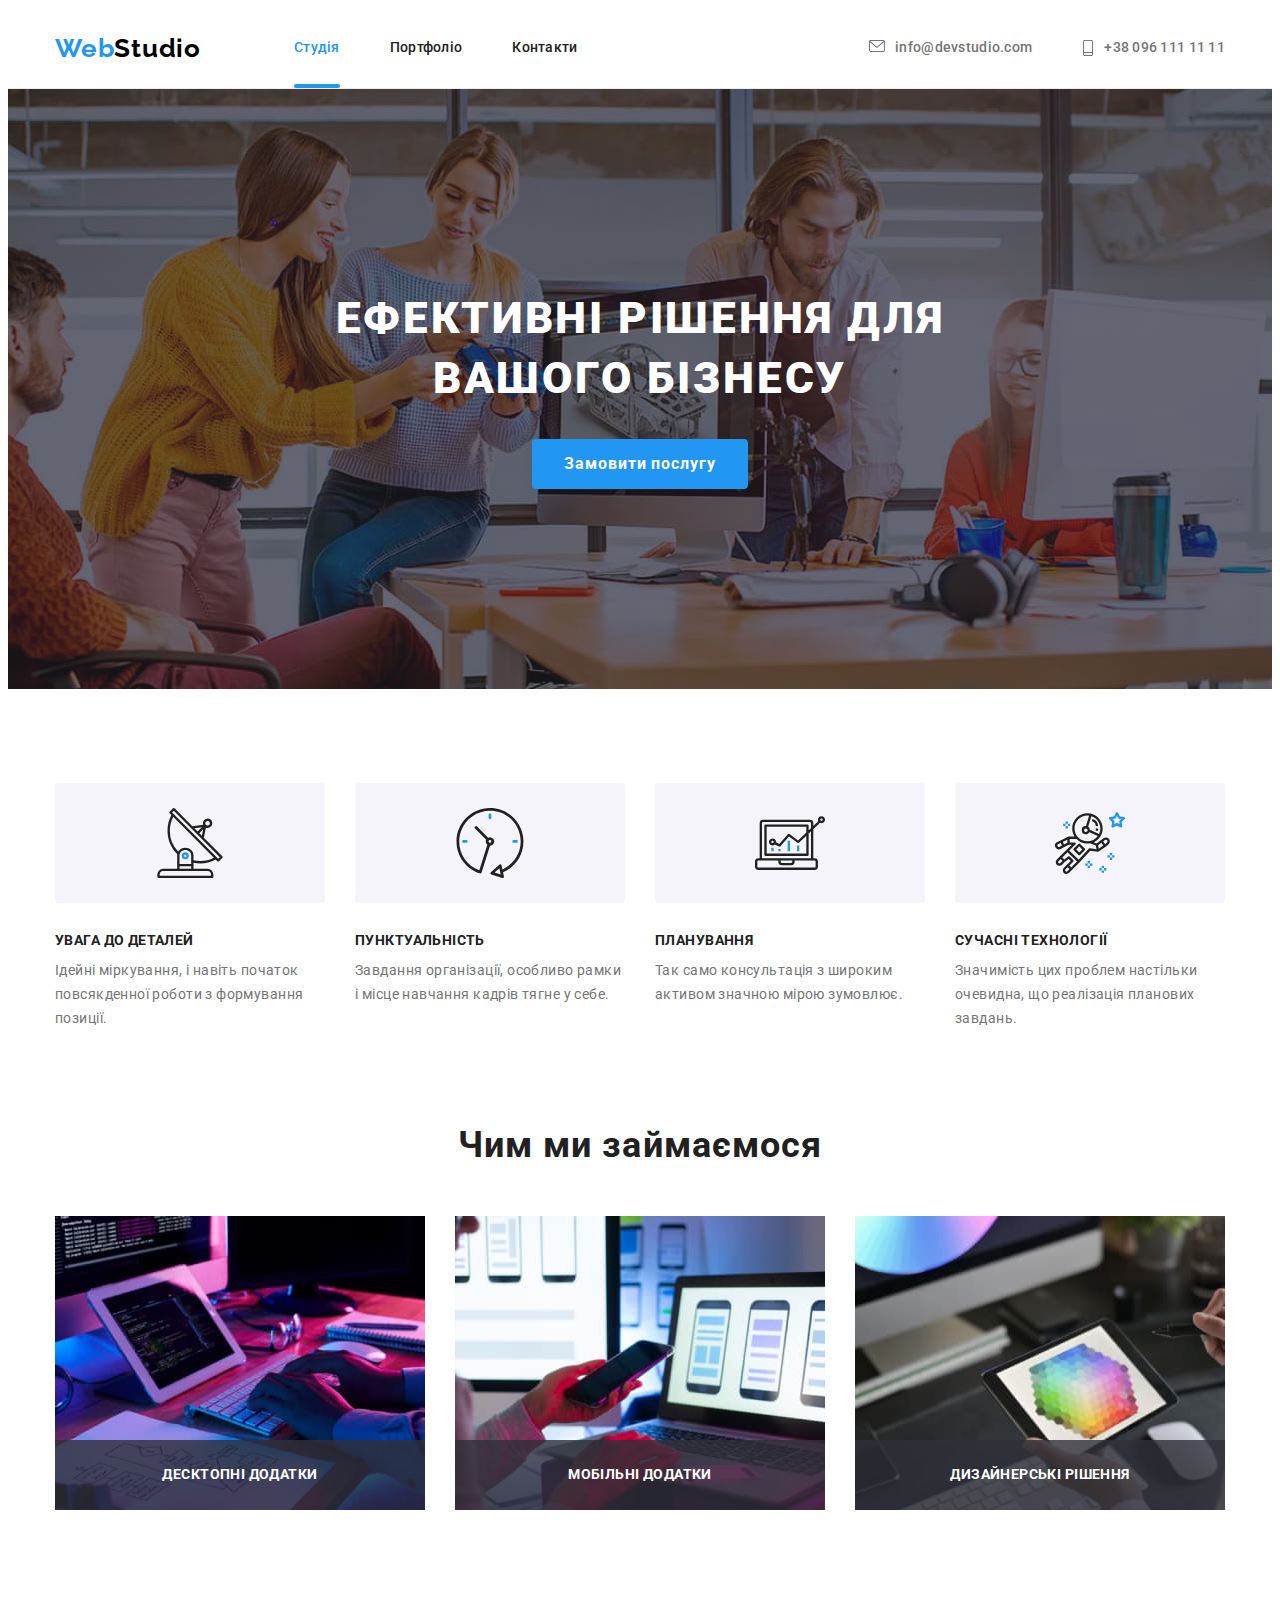
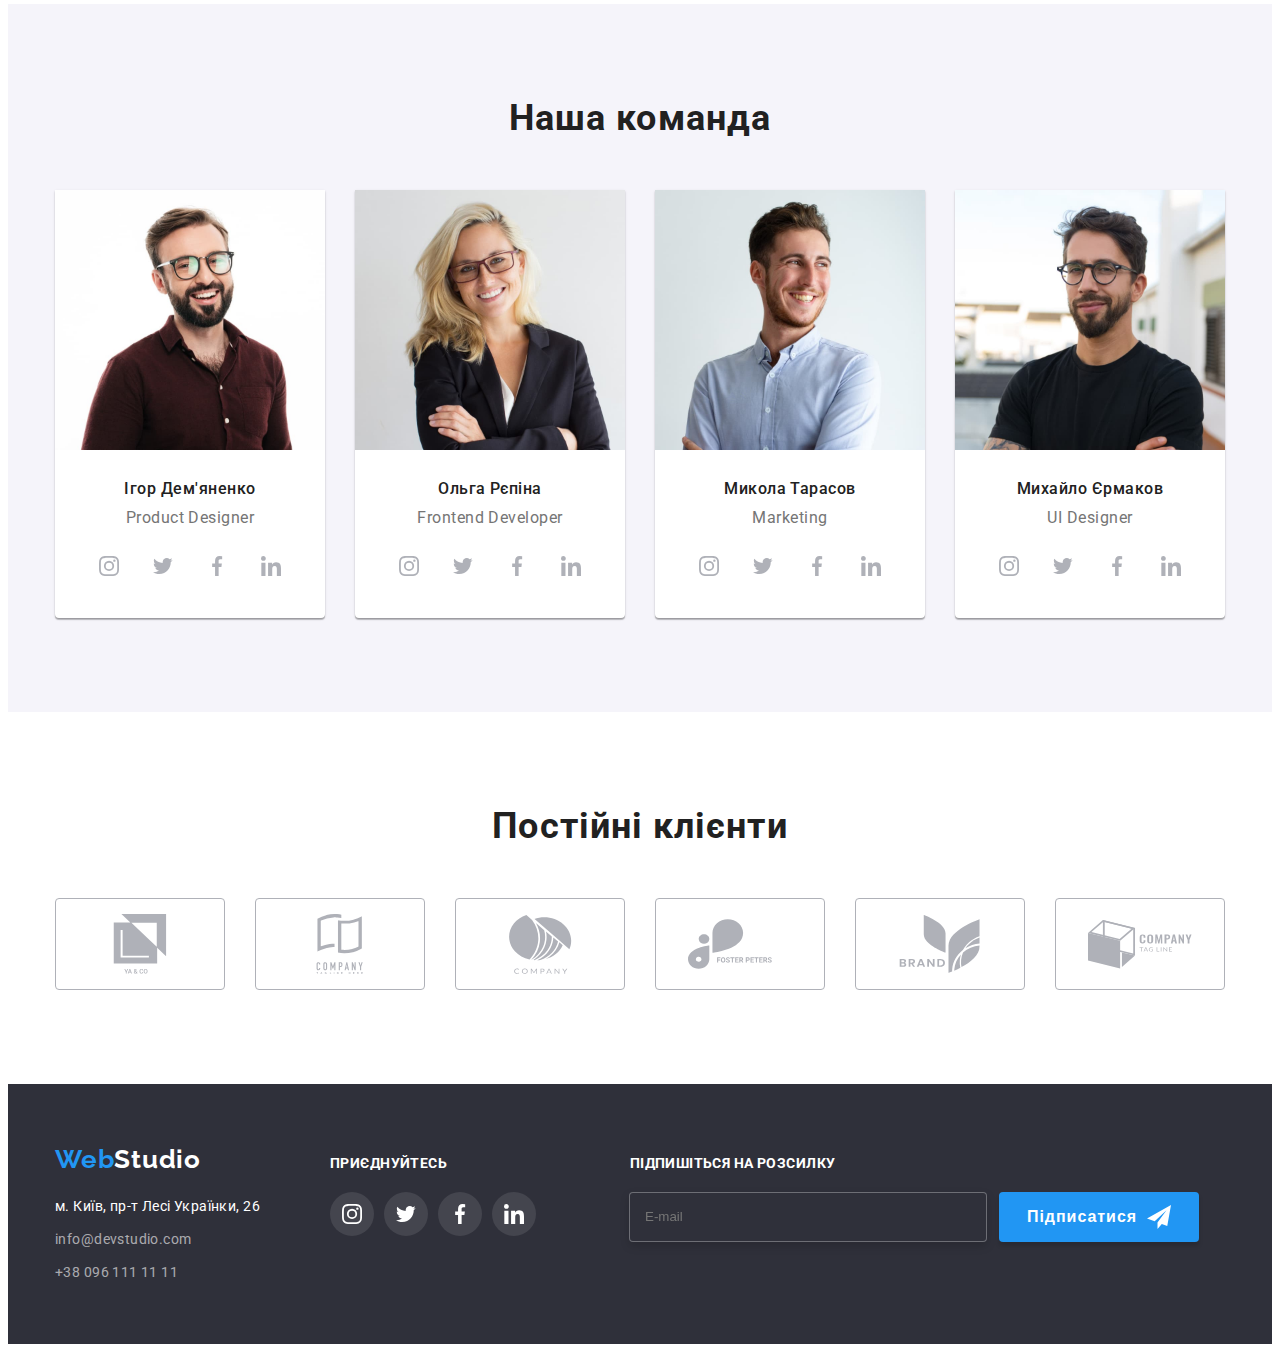
==== commit 234e166b: "footerhw6" ====
--- a/index.html
+++ b/index.html
@@ -447,12 +447,10 @@
       </h2>
       </div>
       <div class="footer-news-letter">
-        <p class="footer-news-title">Підпишіться на розсилку</p>
+        <h2 class="footer-news-title">Підпишіться на розсилку</h2>
         <form class="footer-mail">
             <label  for="e-mail"></label>
-            <p class="text-e-mail">
-            <input  type="mail" name="e-mail" id="e-mail" placeholder="E-mail">
-            </p>
+            <input class="text-email" type="mail" name="e-mail" id="e-mail" placeholder="E-mail">
             <button class="button-sign" type="submit"><span class="text-sign">Підписатися</span> 
                 <svg class="footer-icon" width="24" height="24">
                     <use href="./images/symbol-deffs.svg#icon-send"></use>
--- a/css/styles.css
+++ b/css/styles.css
@@ -832,7 +832,9 @@
   display: flex;
   margin-left: 93px;
 }
-
+.text-email {
+  color: rgba(255, 255, 255, 0.6);
+}
 .footer-news-letter input:hover {
   border-color: var(--main-text-color);
   cursor: pointer;
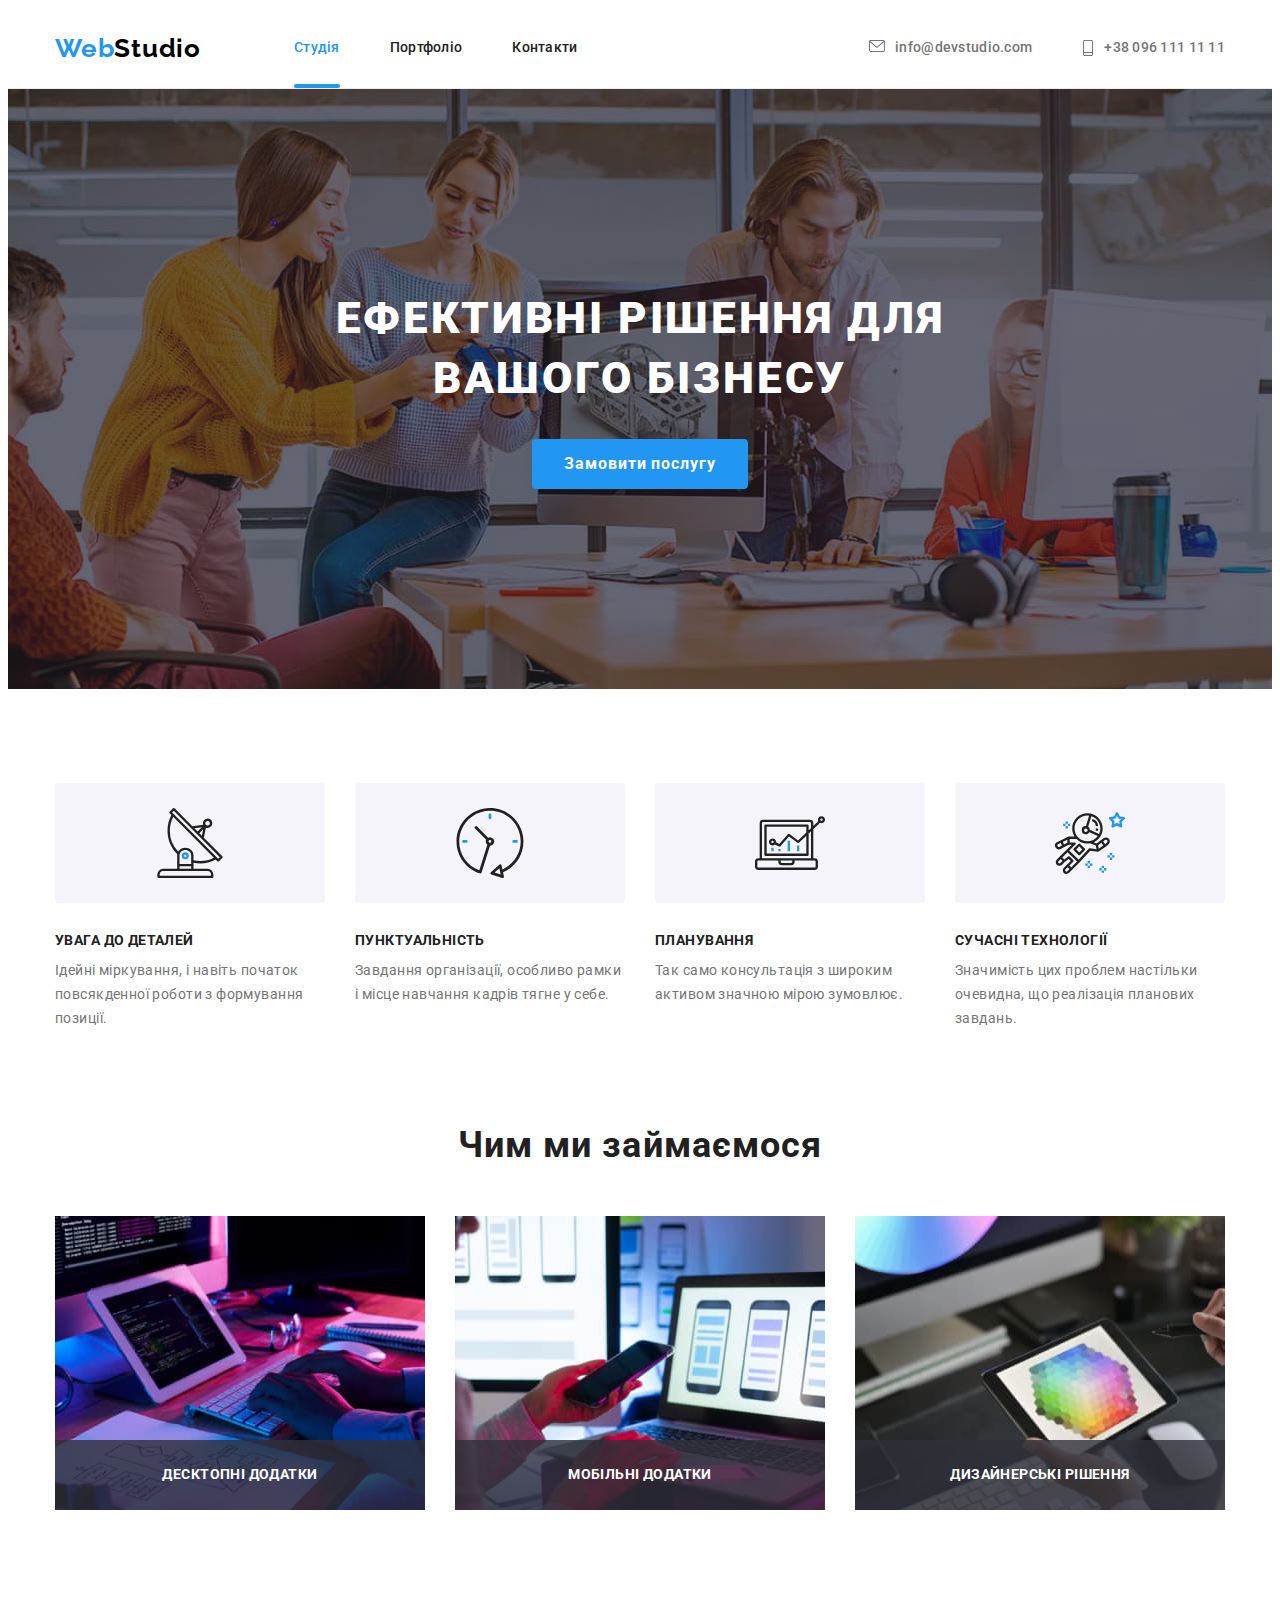
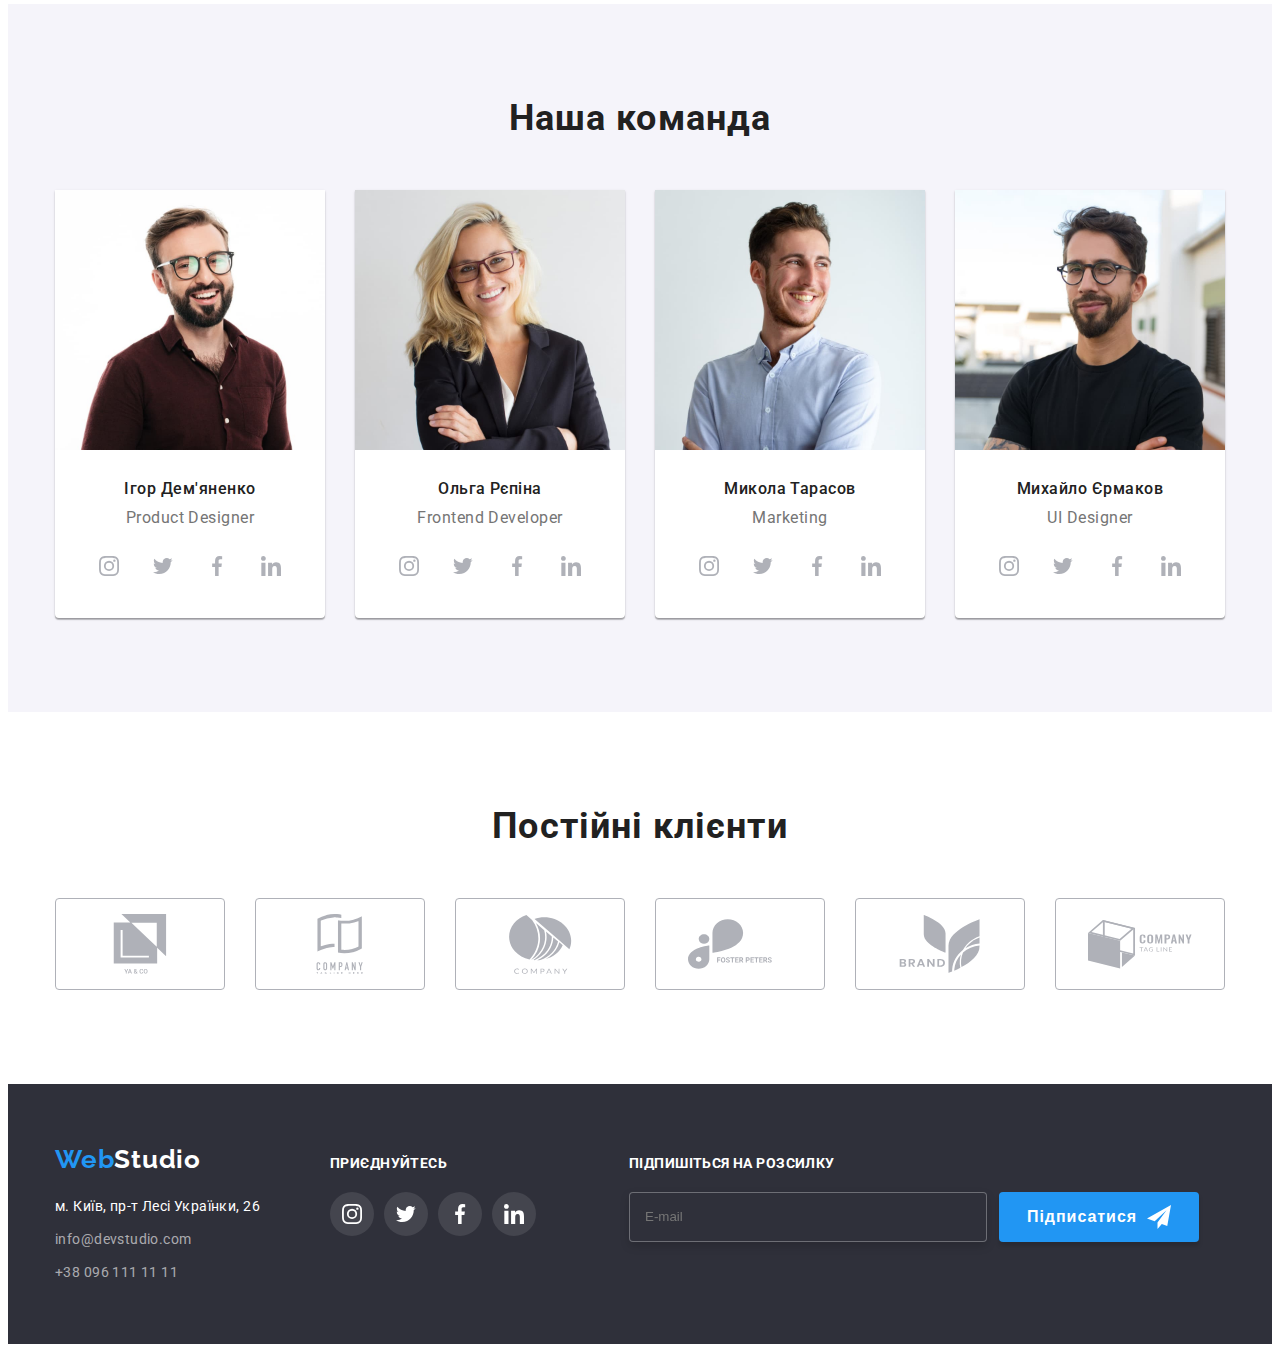
==== commit dbd01ef5: "hwork6" ====
--- a/index.html
+++ b/index.html
@@ -67,15 +67,17 @@
           <button data-modal-open class="button-order" type="button">Замовити послугу</button>
          <div class="backdrop is-hidden" data-modal>
         <div class="modal">
-           <button data-modal-close class="close-modal"><svg class="close" width="30px" height="30px">
-                <use href="./images/symbol-defss.svg#icon-close"></use>
-        </svg>
+           <button data-modal-close class="close-modal">
+            <svg class="close" width="18px" height="18px">
+                <use href="./images/symbol-defsicon.svg#icon-closem"></use>
+        </svg></button> 
+        
         <form class="modal-table">
              <p class="modal-review">Залиште свої дані, ми вам передзвонимо</p>
              <div class="form-div">
             <label for="name" class="label-form">Ім'я
             <div class="form-icon"> 
-            <input class="input-form" type="text" name="name" id="name"  >
+            <input class="input-form" type="text" name="name" id="name" required >
             <svg class="table-icon" width="18px" height="18px">
                 <use href="./images/symbol-deffs.svg#icon-name"></use>
             </svg>
@@ -85,8 +87,7 @@
             <div class="form-div">
             <label  for="tel" class="label-form">Телефон
                 <div class="form-icon">
-            <input class="input-form" type="tel" name="tel" id="tel">
-            
+            <input class="input-form" type="tel" name="tel" id="tel" required >
             <svg class="table-icon" width="18px"  height="18px">
                 <use href="./images/symbol-deffs.svg#icon-tel"></use>
             </svg>
@@ -96,27 +97,27 @@
             <div class="form-div">
             <label for="mail" class="label-form">Пошта
                 <div class="form-icon">
-            <input  class="input-form" type="email" name="mail" id="mail">
+            <input  class="input-form" type="email" name="mail" id="mail" required>
             <svg class="table-icon" width="18px" height="18px">
                 <use href="./images/symbol-deffs.svg#icon-mail"></use>
             </svg>
         </div>
             </label>
             </div>
-            <div class="form-div">
-            <label  for="comment" class="label-form">Коментар
-            <input class="input-form" name="comment" id="comment" placeholder="Введіть текст">
-            </label>
+            <div class="form-div form-comment">
+            <label  for="comment" class="label-form">Коментар</label>
+            <textarea class="input-comment" name="comment" id="comment" required cols="30" rows="10"  placeholder="Введіть текст"></textarea>
             </div>
             <div class="form-checkbox">
             <label  class="label-checkbox">
-            <input type="checkbox" class="input-checkbox" name="" value="Погоджуюся з розсилкою та приймаю Умови договору">
-            
-            Погоджуюся з розсилкою та приймаю Умови договору</label>
-        </div>
-            <button class="button-send" type="submit">Відправити</button>
+            <input  type="checkbox" class="input-checkbox" name="" value="Погоджуюся з розсилкою та приймаю Умови договору">
+            <span class="icon-check">
+            </span>
+            Погоджуюся з розсилкою та приймаю <a class="policy" href="">Умови договору </a></label>
+        </div>
+            <button class="button-send" type="submit"  >Відправити</button>
         </form>
-    </button> 
+    
         </div>
          </div>
         </div>
@@ -450,7 +451,7 @@
         <h2 class="footer-news-title">Підпишіться на розсилку</h2>
         <form class="footer-mail">
             <label  for="e-mail"></label>
-            <input class="text-email" type="mail" name="e-mail" id="e-mail" placeholder="E-mail">
+            <input class="text-email" type="mail" name="e-mail" id="e-mail" required  placeholder="E-mail">
             <button class="button-sign" type="submit"><span class="text-sign">Підписатися</span> 
                 <svg class="footer-icon" width="24" height="24">
                     <use href="./images/symbol-deffs.svg#icon-send"></use>
--- a/css/styles.css
+++ b/css/styles.css
@@ -340,20 +340,29 @@
   top: 50%;
   left: 50%;
   transform: translate(-50%, -50%) scale(1);
-  min-width: 528px;
-  min-height: 581px;
+  width: 528px;
+  height: 581px;
   transition: transform var(--timing-function);
   background-color: var(--top-line-color);
+  border-radius: 4px;
 }
 .backdrop.is-hidden .modal {
   transform: translate(-50%, -50%) scale(0);
 }
+.modal-review {
+  margin-bottom: 12px;
+  font-weight: 700;
+  width: 448px;
+  font-size: 20px;
+  line-height: 1.15;
+  text-align: center;
+  justify-content: center;
+  letter-spacing: 0.03em;
+  color: var(--studio-top-color);
+}
 .modal-table {
-  width: 448px;
-  outline: 2px solid tomato;
+  width: 100%;
   padding: 40px;
-  margin-left: auto;
-  margin-right: auto;
 }
 .form-div {
   position: relative;
@@ -361,7 +370,12 @@
   flex-direction: column;
   text-align: start;
   transition: border-color var(--timing-function);
-}
+  margin-bottom: 10px;
+}
+.form-comment {
+  margin-bottom: 20px;
+}
+
 .form-div:focus-within .input-form,
 .form-div:hover .input-form {
   border: 1px solid var(--blue-color);
@@ -371,21 +385,123 @@
   fill: var(--blue-color);
 }
 .input-form {
-  margin-bottom: 10px;
-
+  position: relative;
   width: 448px;
   height: 40px;
   padding-left: 42px;
-}
-
+  border: 1px solid rgba(33, 33, 33, 0.2);
+  border-radius: 4px;
+  transition: border-color var(--timing-function);
+}
+.label-form {
+  font-size: 12px;
+  line-height: 1.16;
+  /* identical to box height */
+  letter-spacing: 0.01em;
+  color: var(--main-text-color);
+}
+textarea {
+  resize: none;
+  margin-top: 4px;
+}
+.input-comment {
+  width: 100%;
+  height: 120px;
+  padding: 12px 16px;
+  font-weight: 400;
+  font-size: 12px;
+  line-height: 1.16;
+  letter-spacing: 0.01em;
+  border: 1px solid rgba(33, 33, 33, 0.2);
+  border-radius: 4px;
+  color: rgba(117, 117, 117, 0.5);
+  transition: border-color var(--timing-function);
+}
+.form-div:focus-within .input-comment,
+.form-div:hover .input-comment {
+  border: 1px solid var(--blue-color);
+}
+.form-icon {
+  margin-top: 4px;
+  margin-bottom: 4px;
+}
 .table-icon {
   position: absolute;
-  top: 50%;
-  left: 12px;
-
+  display: inline-block;
+  top: 60%;
+  left: 15px;
   fill: var(--dark-grey-color);
   transition: fill var(--timing-function);
   transform: translateY(-50%);
+}
+.icon-check {
+  display: inline-block;
+  width: 15px;
+  height: 15px;
+  border: 2px solid var(--dark-grey-color);
+  background-color: var(--top-line-color);
+  border-radius: 2px;
+  margin-right: 7px;
+  transition: transform var(--timing-function);
+}
+.policy {
+  font-size: 14px;
+  line-height: 1.71;
+  margin-left: 5px;
+  /* identical to box height, or 171% */
+  letter-spacing: 0.03em;
+  color: var(--blue-color);
+  text-underline-offset: 0.25em;
+}
+
+.input-checkbox:checked + .icon-check {
+  background-color: var(--blue-color);
+  background-image: url(../images/iconcheck.svg);
+  background-size: contain;
+  margin-right: 7px;
+  border-radius: 2px;
+  background-origin: border-box;
+  border-color: var(--blue-color);
+}
+.label-checkbox {
+  display: flex;
+  align-items: center;
+  justify-content: center;
+  font-weight: 400;
+  font-size: 14px;
+  line-height: 1.71;
+  /* identical to box height, or 171% */
+  letter-spacing: 0.03em;
+  color: var(--main-text-color);
+}
+.input-checkbox {
+  position: absolute;
+  width: 1px;
+  height: 1px;
+  margin: -1px;
+  border: 0;
+  padding: 0;
+  white-space: nowrap;
+  clip-path: inset(100%);
+  clip: rect(0 0 0 0);
+  overflow: hidden;
+}
+.button-send {
+  display: block;
+  margin: 30px auto 0;
+  cursor: pointer;
+  font-weight: 700;
+  font-size: 16px;
+  line-height: 1.88;
+  /* identical to box height, or 188% */
+  letter-spacing: 0.06em;
+  width: 200px;
+  height: 50px;
+  background-color: var(--button-color);
+  color: var(--top-line-color);
+  border-radius: 4px;
+  border: none;
+  border-color: var(--blue-color);
 }
 
 .close-modal {
@@ -394,17 +510,20 @@
   right: 8px;
   background-color: #ffffff;
   border: none;
-}
-
-.modal-review {
-  display: flex;
-  padding: 40px;
-  width: 448px;
-  font-size: 20px;
-  line-height: 1.15;
-  text-align: center;
-  letter-spacing: 0.03em;
-  color: var(--studio-top-color);
+  border: 1px solid rgba(0, 0, 0, 0.1);
+  width: 30px;
+  height: 30px;
+  border-radius: 50%;
+  display: flex;
+  align-items: center;
+  justify-content: center;
+}
+.close {
+  transition: fill var(--timing-function);
+  fill: #000000;
+}
+.close:hover {
+  fill: var(--blue-color);
 }
 
 .soft-skills-list {
@@ -809,9 +928,6 @@
 .footer-news-title {
   margin-left: 93px;
   margin-bottom: 20px;
-  text-align: center;
-  width: 207px;
-  height: 16px;
   font-size: 14px;
   line-height: 1.14;
   letter-spacing: 0.03em;
@@ -819,7 +935,7 @@
   color: var(--top-line-color);
 }
 .footer-news-letter input {
-  margin-top: 0px;
+  margin: left auto;
   padding: 15px;
   width: 358px;
   height: 50px;
